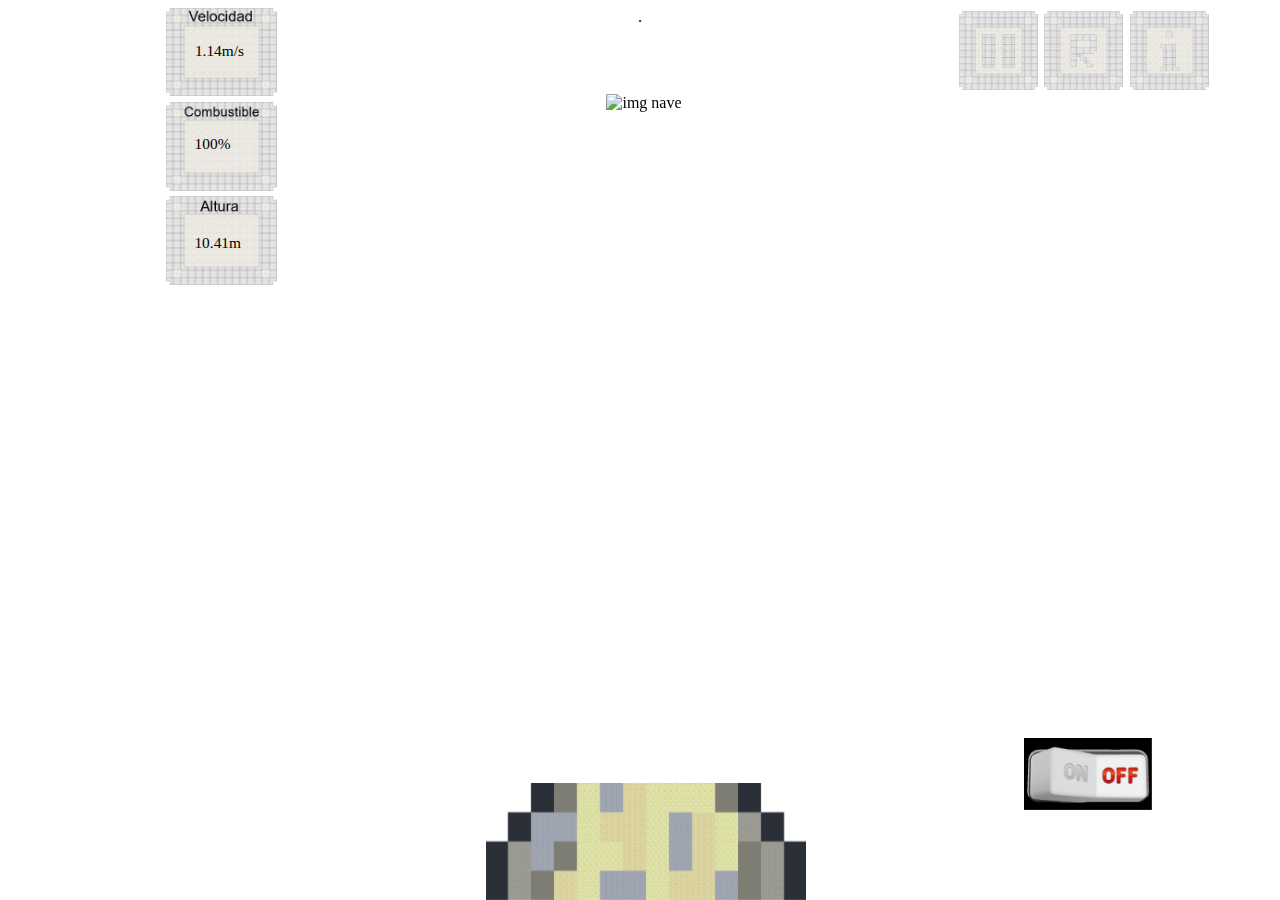
==== index.html @ ed593619 "Add files via upload" ====
﻿<!DOCTYPE html>
	<html>
		<head>
			 <title>Lunar Lander</title>
			 <meta name="description" content="">
			 <meta name="viewport" content="width=device-width, initial-scale=1.0">
			 <link rel='stylesheet' media='screen and (min-width: 961px)' href='css/d.css'>
			 <link rel='stylesheet' media='screen and (max-width: 960px)' href='css/m.css'>
			 <script src="js/js.js"></script>
		</head>
		<body>
			 
			 <div class="a">
				<div id="showm">show menu</div>
				 <div id="cpanel">
					
					<img class="Paneles" src="img/Velocidad.png" alt="Velocidad">
					<span id="velocidad">0m/s</span>
					<img class="Paneles" src="img/Combustible.png" alt="Combustible">	
					<span id="fuel">100%</span>				
					<img class="Paneles" src="img/Altura.png" alt="Altura">
					<span id="altura">0m/s</span>
			</div>
			 </div>
			 <div class="b">  .
				<div id="nave">
					<img id="nave1" src="img/nave.png" alt="img nave">
				</div>
				<button id="facil">
					Modo Fácil
				</button>
				<button id="normal">
					Modo Normal
				</button>
				<button id="dificil">
					Modo Difícil
				</button>
				<button id="about">
					About
				</button>
				<button id="instrucciones">
					Instrucciones
				</button>
				<button id="volver">
					Volver
				</button>
					<img id="contenedor" src="img/contenedor3.png" alt="about">
			 </div>	
			<div class="c">
				<div id="hidem">hide menu</div>
				 <div id="Menu">
							<img id ="Menu1" src="img/Opciones.png" alt="Menu">
							<img id ="Menu2" src="img/Opciones.png" alt="Menu">
				</div>
				<div id="Botones1">
							<img id="play" src="img/Play.png" alt="Play">
							<img id="pausa" src="img/Pausa.png" alt="Pause">
							<img id="reiniciar" src="img/Reiniciar.png" alt="reiniciar">
							<img id="reiniciar2" src="img/Reiniciar.png" alt="Play">		
					<div id="Informacion">
							<img id="info" src="img/Informacion.png" alt="Informacion">
					</div>
				</div>	
			</div>
			
			<img id="Luna" src="img/moon.png" alt="Luna">
			<img id="Fin" src="img/contenedor.png" alt="has perdido">
			<img id="Fin2" src="img/contenedor2.png" alt="has ganado">
		
			<img id="Power" src="img/off.png" alt="Power">
		
		</body>
	</html>
---- css/d.css ----
﻿body,html{
	background-image:url("../img/fondo.jpg");background-position:center;background-size:cover;
	
}
.a{
	width:25%;
	height:100%;
	float:left;

}
#cpanel{
	position:relative;
	margin-bottom:10%;
	margin-left:50%;
}
.Paneles{
	width:70%;
	height:100%;
	margin-bottom:1%;
}
#velocidad{
	font-size:1.2vw;
	position:absolute;
	top:12%;
	left:18.3%;
	z-index:5;
}
#altura{
	font-size:1.2vw;
	position:absolute;
	top:80%;
	left:18%;
	z-index:5;
}
#fuel{
	font-size:1.2vw;
	position:absolute;
	top:45%;
	left:18.1%;
	z-index:5;
}

.b{
	height:100%;
	width:50%;
	text-align:center;
	float:left;
}
#nave{
	text-align:center;
	position:fixed;
	top:10%;
	width:50%;
	height:20%
}
#nave img{
	height:100%;
}
.c{
	width:25%;
	height:100%;
	display:inline-block;

}
#Botones1{
	height:10%;
	width:100%;	
	float:left;
	
}
#pausa{
	float:left;
	height:25%;
	width:25%;
	margin:1%;
}
#pausa:hover{transform:scale(1.3);}
#Fin{
	width:30%;
	position:fixed;
	left:35%;
	display:none;
	
}
#Fin2{
	top:16%;
	width:30%;
	position:fixed;
	left:35%;
	display:none;
}

#facil{
	position:fixed;
	left:40%;
	top:37%;
	display:none;
	z-index:5;
	height:5%;
}
#facil:hover{transform:scale(1.3);}
#normal{
	position:fixed;
	left:47%;
	top:37%;
	display:none;
	z-index:5;
	height:5%;
	
}
#normal:hover{transform:scale(1.3);}
#dificil{
	position:fixed;
	left:55%;
	top:37%;
	display:none;
	z-index:5;
	height:5%;
	
}
#dificil:hover{transform:scale(1.3);}
#play2{
	display:none;
}
#play{
	display:none;
	float:left;
	height:25%;
	width:25%;
	margin:1%;
}
#play:hover{transform:scale(1.3);}
#reiniciar{
	float:left;
	height:25%;
	width:25%;
	margin:1%;
}
#reiniciar:hover{transform:scale(1.3);}
#reiniciar2{
	display:none;
}
#info{
	float:left;
	height:25%;
	width:25%;
	margin:1%;
}
#info:hover{transform:scale(1.3);}
#Power{
	position:fixed;
	bottom:10%;
	left:80%;
	right:40%;
	max-width:10%;
}
#Menu1{
	display:none;
	
}
#Menu2{
	display:none;
}

#Luna{
	height:13%;
	width:25%;
	position:fixed;
	bottom:0;
	left:38%;
	max-width:100%;
}
#contenedor{
	position:fixed;
	width:30%;
	z-index:5;
	left:36%;
	margin-top:10%;
	display:none;
	
}
#volver{
	position:fixed;
	left:47%;
	top:40%;
	z-index:6;
	display:none;
	height:5%;
	width:5%;
}
#volver:hover{transform:scale(1.3);}
#about{
	position:fixed;
	left:40%;
	top:26%;
	z-index:6;
	display:none;
	height:5%;
	width:5%;
}
#about:hover{transform:scale(1.3);}
#instrucciones{
	position:fixed;
	left:55%;
	top:26%;
	z-index:6;
	display:none;
	height:5%;
	width:5%;
}
#instrucciones:hover{transform:scale(1.3);}
#instrucciones2{
	position:relative;
	width:35%;
	height:20%;
	left:9%;
}
#about2{
	position:relative;
	width:35%;
	height:20%;
	left:9%
}
#volver2:hover{transform:scale(1.3);}
#volver2{
	position: absolute;
	width:6%;
	height:6%;
	background-color: lightgrey;
	cursor:pointer;
	border-style:solid;
	border-color:black;

	text-align: center;
	color:black;
	font-size:2vw;
	left:48%;
	top:60%;
}
#hidem,#showm{display:none}
---- css/m.css ----
body{
	background-image:url("../img/fondo.jpg");background-position:center;background-size:cover;
}
.a{
	width:25%;
	height:100%;
	float:left;

}
#cpanel{
	margin-bottom:10%;
	position:relative;
	
}
.Paneles{
	width:110%;
	height:100%;
	margin-bottom:1%;
}
#velocidad{
	font-size:4.5vw;
	position:absolute;
	top:10%;
	left:22%;
	z-index:5;
}
#altura{
	font-size:4.5vw;
	position:absolute;
	top:77.3%;
	left:22%;
	z-index:5;
}
#fuel{
	font-size:4.5vw;
	position:absolute;
	top:45%;
	left:22%;
	z-index:5;
}

.b{
	height:100%;
	width:50%;
	text-align:center;
	float:left;
}
#nave{
	text-align:center;
	position:fixed;
	top:10%;
	width:50%;
	height:20%
}
#nave img{
	height:100%;
}
.c{
	width:25%;
	height:100%;
	display:inline-block;

}
#Botones1{
	height:10%;
	width:100%;		
}
#Fin{
	width:95%;
	position:fixed;
	left:2.5%;
	top:20%;
	display:none;
	z-index:5

}
#Fin2{
	width:95%;
	position:fixed;
	top:20%;
	left:2.5%;
	display:none;
	z-index:5;
}
	
#facil{
	position:fixed;
	left:8%;
	top:43%;
	display:none;
	z-index:7;
	width:27%;
	height:5%;
}
#facil:hover{transform:scale(1.3);}
#normal{
	position:fixed;
	left:37%;
	top:43%;
	display:none;
	z-index:7;
	width:27%;
	height:5%;
}
#normal:hover{transform:scale(1.3);}
#dificil{
	position:fixed;
	left:67%;
	top:43%;
	display:none;
	z-index:7;
	width:27%;
	height:5%;
}
#dificil:hover{transform:scale(1.3);}
#reiniciar{
	display:none;
}
#reiniciar2{
	float:left;
	height:100%;
	width:100%;
	margin:1%;
	display:none;
}
#reiniciar2:hover{transform:scale(1.3);}
#play{
	display:none;
}
#pausa{
	display:none;
}
#info{
	float:left;
	height:100%;
	width:100%;
	margin:1%;
	display:none;
}
#info:hover{transform:scale(1.3);}
#Power{
	position:fixed;
	bottom:15%;
	left:78%;
	right:40%;
	max-width:20%;
}
#Menu1{
	height:100%;
	width:100%;
	margin:1%;
	
}
#Menu1:hover{transform:scale(1.3);}
#Menu2{
	display:none;
	height:100%;
	width:100%;
	margin:1%;
}
#Menu2:hover{transform:scale(1.3);}
	
#Luna{
	height:10%;
	width:60%;
	position:fixed;
	bottom:0;
	right:18%;
}
#contenedor{
	position:fixed;
	width:99%;
	z-index:5;
	right:0.5%;
	display:none;
	top:20%;
}
#volver{
	position:fixed;
	left:40%;
	top:37%;
	z-index:6;
	display:none;
	width:30%;
	height:7%;

}
#volver:hover{transform:scale(1.3);}
#about{
	position:fixed;
	left:14%;
	top:25%;
	z-index:6;
	width:20%;	
	display:none;
	width:30%;
	height:7%;
}
#about:hover{transform:scale(1.3);}
#instrucciones{
	position:fixed;
	left:53%;
	top:25%;
	z-index:6;
	display:none;
	width:30%;
	height:7%;
}
#instrucciones:hover{transform:scale(1.3);}
#instrucciones2{
	position:relative;
	width:90%;
	height:20%;
	left:9%;
	margin-top:-50%;
	z-index:6
}
#about2{
	position:relative;
	width:90%;
	height:20%;
	left:5%;
	margin-top:-50%;
	z-index:6
}
#volver2{
	position: absolute;
	display: inline-block;
	width:25%;
	height:7%;
	background-color: lightgrey;
	cursor:pointer;
	border-style:solid;
	border-color:black;

	text-align: center;
	color:black;
	font-size:8vw;
	position:fixed;
	bottom:40%;
	left:35%;
	z-index:6;
}
#volver2:hover{transform:scale(1.2);}
#hidem,#showm{display:none}
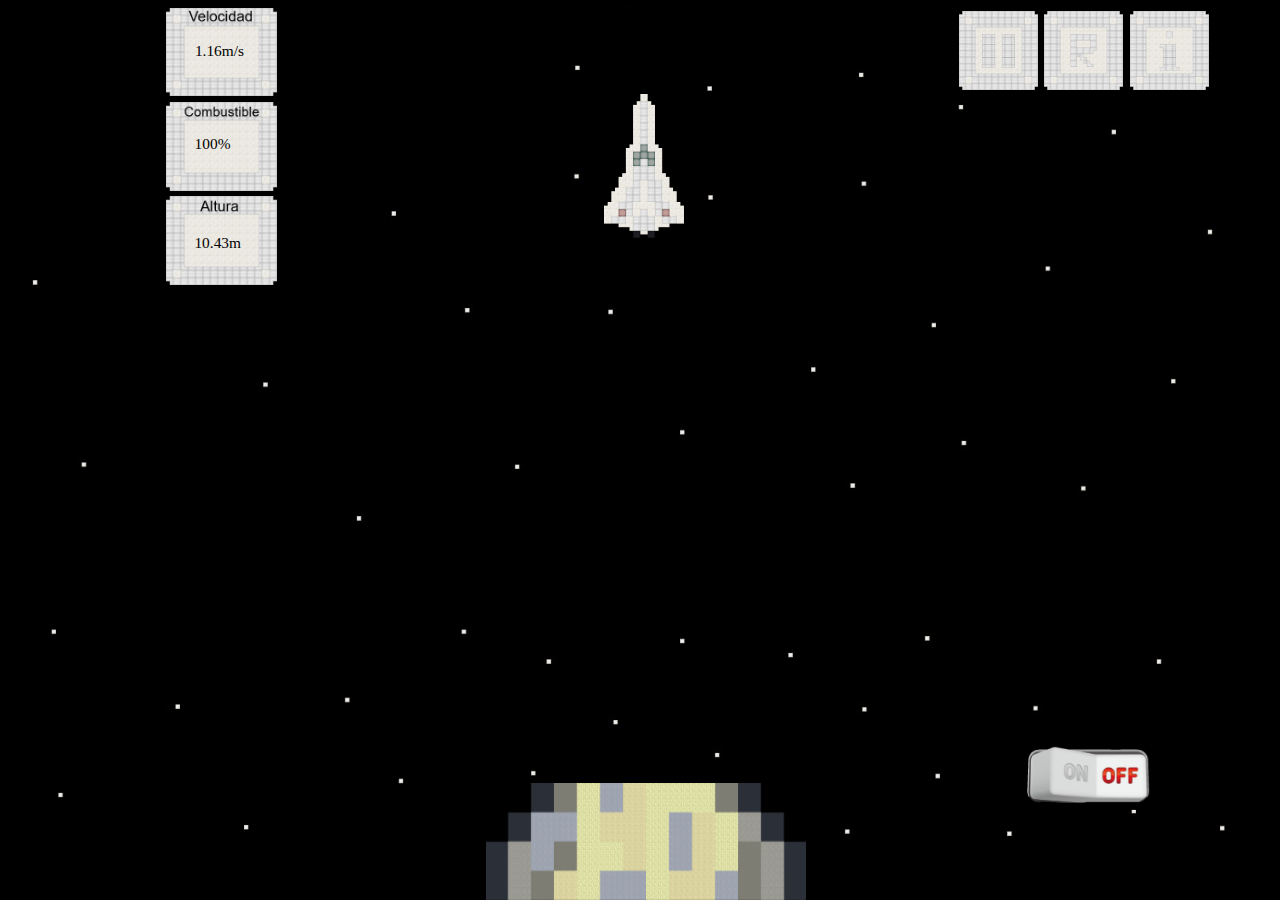
==== commit 4c012f8e: "Update index.html" ====
--- a/index.html
+++ b/index.html
@@ -21,10 +21,10 @@
 					<img class="Paneles" src="img/Altura.png" alt="Altura">
 					<span id="altura">0m/s</span>
 			</div>
-			 </div>
+			 	</div>
 			 <div class="b">  .
 				<div id="nave">
-					<img id="nave1" src="img/nave.png" alt="img nave">
+					<img id="nave1" src="img/Nave.png" alt="img nave">
 				</div>
 				<button id="facil">
 					Modo Fácil
--- a/css/d.css
+++ b/css/d.css
@@ -1,5 +1,5 @@
 ﻿body,html{
-	background-image:url("../img/fondo.jpg");background-position:center;background-size:cover;
+	background-image:url("../img/Fondo.jpg");background-position:center;background-size:cover;
 	
 }
 .a{
@@ -93,7 +93,7 @@
 #facil{
 	position:fixed;
 	left:40%;
-	top:37%;
+	top:40%;
 	display:none;
 	z-index:5;
 	height:5%;
@@ -102,7 +102,7 @@
 #normal{
 	position:fixed;
 	left:47%;
-	top:37%;
+	top:40%;
 	display:none;
 	z-index:5;
 	height:5%;
@@ -112,7 +112,7 @@
 #dificil{
 	position:fixed;
 	left:55%;
-	top:37%;
+	top:40%;
 	display:none;
 	z-index:5;
 	height:5%;
--- a/css/m.css
+++ b/css/m.css
@@ -1,5 +1,5 @@
 body{
-	background-image:url("../img/fondo.jpg");background-position:center;background-size:cover;
+	background-image:url("../img/Fondo.jpg");background-position:center;background-size:cover;
 }
 .a{
 	width:25%;
@@ -242,4 +242,4 @@
 	z-index:6;
 }
 #volver2:hover{transform:scale(1.2);}
-#hidem,#showm{display:none}+#hidem,#showm{display:none}
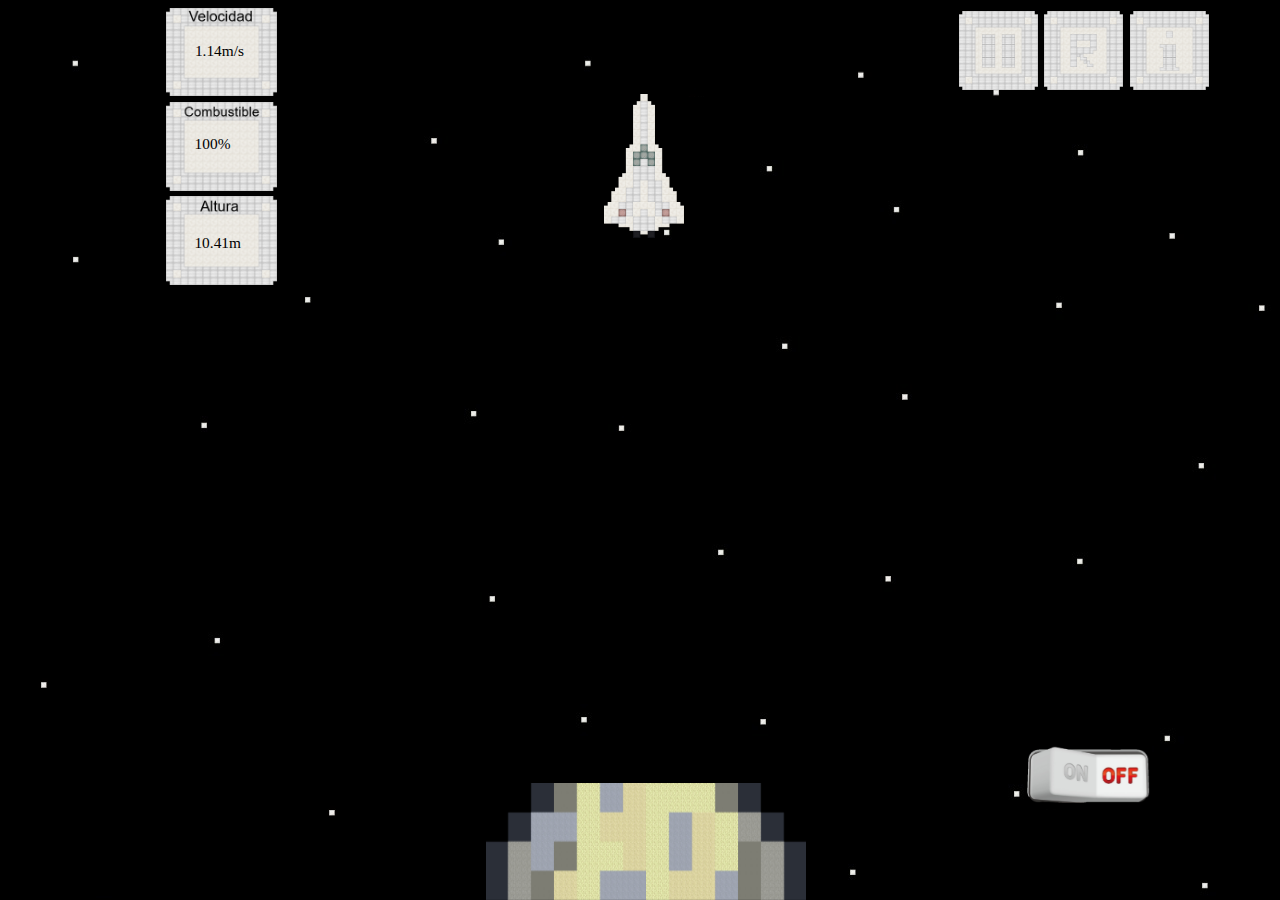
==== commit 2d5a5d57: "Update index.html" ====
--- a/index.html
+++ b/index.html
@@ -1,73 +1 @@
-﻿<!DOCTYPE html>
-	<html>
-		<head>
-			 <title>Lunar Lander</title>
-			 <meta name="description" content="">
-			 <meta name="viewport" content="width=device-width, initial-scale=1.0">
-			 <link rel='stylesheet' media='screen and (min-width: 961px)' href='css/d.css'>
-			 <link rel='stylesheet' media='screen and (max-width: 960px)' href='css/m.css'>
-			 <script src="js/js.js"></script>
-		</head>
-		<body>
-			 
-			 <div class="a">
-				<div id="showm">show menu</div>
-				 <div id="cpanel">
-					
-					<img class="Paneles" src="img/Velocidad.png" alt="Velocidad">
-					<span id="velocidad">0m/s</span>
-					<img class="Paneles" src="img/Combustible.png" alt="Combustible">	
-					<span id="fuel">100%</span>				
-					<img class="Paneles" src="img/Altura.png" alt="Altura">
-					<span id="altura">0m/s</span>
-			</div>
-			 	</div>
-			 <div class="b">  .
-				<div id="nave">
-					<img id="nave1" src="img/Nave.png" alt="img nave">
-				</div>
-				<button id="facil">
-					Modo Fácil
-				</button>
-				<button id="normal">
-					Modo Normal
-				</button>
-				<button id="dificil">
-					Modo Difícil
-				</button>
-				<button id="about">
-					About
-				</button>
-				<button id="instrucciones">
-					Instrucciones
-				</button>
-				<button id="volver">
-					Volver
-				</button>
-					<img id="contenedor" src="img/contenedor3.png" alt="about">
-			 </div>	
-			<div class="c">
-				<div id="hidem">hide menu</div>
-				 <div id="Menu">
-							<img id ="Menu1" src="img/Opciones.png" alt="Menu">
-							<img id ="Menu2" src="img/Opciones.png" alt="Menu">
-				</div>
-				<div id="Botones1">
-							<img id="play" src="img/Play.png" alt="Play">
-							<img id="pausa" src="img/Pausa.png" alt="Pause">
-							<img id="reiniciar" src="img/Reiniciar.png" alt="reiniciar">
-							<img id="reiniciar2" src="img/Reiniciar.png" alt="Play">		
-					<div id="Informacion">
-							<img id="info" src="img/Informacion.png" alt="Informacion">
-					</div>
-				</div>	
-			</div>
-			
-			<img id="Luna" src="img/moon.png" alt="Luna">
-			<img id="Fin" src="img/contenedor.png" alt="has perdido">
-			<img id="Fin2" src="img/contenedor2.png" alt="has ganado">
-		
-			<img id="Power" src="img/off.png" alt="Power">
-		
-		</body>
-	</html>
+<!DOCTYPE html><html><head> <title>Lunar Lander</title> <meta name="description" content=""> <meta name="viewport" content="width=device-width, initial-scale=1.0"> <link rel='stylesheet' media='screen and (min-width: 961px)' href='css/d.css'> <link rel='stylesheet' media='screen and (max-width: 960px)' href='css/m.css'> <script src="js/js.js"></script></head><body> <div class="a"><div id="showm">show menu</div><div id="cpanel"><img class="Paneles" src="img/Velocidad.png" alt="Velocidad"><span id="velocidad">0m/s</span><img class="Paneles" src="img/Combustible.png" alt="Combustible"><span id="fuel">100%</span><img class="Paneles" src="img/Altura.png" alt="Altura"><span id="altura">0m/s</span></div></div><div class="b"> .<div id="nave"><img id="nave1" src="img/Nave.png" alt="img nave"></div><button id="facil">Modo Fácil</button><button id="normal">Modo Normal</button><button id="dificil">Modo Difícil</button><button id="about">About</button><button id="instrucciones">Instrucciones</button><button id="volver">Volver</button><img id="contenedor" src="img/contenedor3.png" alt="about"> </div><div class="c"><div id="hidem">hide menu</div><div id="Menu"><img id="Menu1" src="img/Opciones.png" alt="Menu"><img id="Menu2" src="img/Opciones.png" alt="Menu"></div><div id="Botones1"><img id="play" src="img/Play.png" alt="Play"><img id="pausa" src="img/Pausa.png" alt="Pause"><img id="reiniciar" src="img/Reiniciar.png" alt="reiniciar"><img id="reiniciar2" src="img/Reiniciar.png" alt="Play"><div id="Informacion"><img id="info" src="img/Informacion.png" alt="Informacion"></div></div></div><img id="Luna" src="img/moon.png" alt="Luna"><img id="Fin" src="img/contenedor.png" alt="has perdido"><img id="Fin2" src="img/contenedor2.png" alt="has ganado"><img id="Power" src="img/off.png" alt="Power"></body></html>
--- a/css/d.css
+++ b/css/d.css
@@ -1,240 +1 @@
-﻿body,html{
-	background-image:url("../img/Fondo.jpg");background-position:center;background-size:cover;
-	
-}
-.a{
-	width:25%;
-	height:100%;
-	float:left;
-
-}
-#cpanel{
-	position:relative;
-	margin-bottom:10%;
-	margin-left:50%;
-}
-.Paneles{
-	width:70%;
-	height:100%;
-	margin-bottom:1%;
-}
-#velocidad{
-	font-size:1.2vw;
-	position:absolute;
-	top:12%;
-	left:18.3%;
-	z-index:5;
-}
-#altura{
-	font-size:1.2vw;
-	position:absolute;
-	top:80%;
-	left:18%;
-	z-index:5;
-}
-#fuel{
-	font-size:1.2vw;
-	position:absolute;
-	top:45%;
-	left:18.1%;
-	z-index:5;
-}
-
-.b{
-	height:100%;
-	width:50%;
-	text-align:center;
-	float:left;
-}
-#nave{
-	text-align:center;
-	position:fixed;
-	top:10%;
-	width:50%;
-	height:20%
-}
-#nave img{
-	height:100%;
-}
-.c{
-	width:25%;
-	height:100%;
-	display:inline-block;
-
-}
-#Botones1{
-	height:10%;
-	width:100%;	
-	float:left;
-	
-}
-#pausa{
-	float:left;
-	height:25%;
-	width:25%;
-	margin:1%;
-}
-#pausa:hover{transform:scale(1.3);}
-#Fin{
-	width:30%;
-	position:fixed;
-	left:35%;
-	display:none;
-	
-}
-#Fin2{
-	top:16%;
-	width:30%;
-	position:fixed;
-	left:35%;
-	display:none;
-}
-
-#facil{
-	position:fixed;
-	left:40%;
-	top:40%;
-	display:none;
-	z-index:5;
-	height:5%;
-}
-#facil:hover{transform:scale(1.3);}
-#normal{
-	position:fixed;
-	left:47%;
-	top:40%;
-	display:none;
-	z-index:5;
-	height:5%;
-	
-}
-#normal:hover{transform:scale(1.3);}
-#dificil{
-	position:fixed;
-	left:55%;
-	top:40%;
-	display:none;
-	z-index:5;
-	height:5%;
-	
-}
-#dificil:hover{transform:scale(1.3);}
-#play2{
-	display:none;
-}
-#play{
-	display:none;
-	float:left;
-	height:25%;
-	width:25%;
-	margin:1%;
-}
-#play:hover{transform:scale(1.3);}
-#reiniciar{
-	float:left;
-	height:25%;
-	width:25%;
-	margin:1%;
-}
-#reiniciar:hover{transform:scale(1.3);}
-#reiniciar2{
-	display:none;
-}
-#info{
-	float:left;
-	height:25%;
-	width:25%;
-	margin:1%;
-}
-#info:hover{transform:scale(1.3);}
-#Power{
-	position:fixed;
-	bottom:10%;
-	left:80%;
-	right:40%;
-	max-width:10%;
-}
-#Menu1{
-	display:none;
-	
-}
-#Menu2{
-	display:none;
-}
-
-#Luna{
-	height:13%;
-	width:25%;
-	position:fixed;
-	bottom:0;
-	left:38%;
-	max-width:100%;
-}
-#contenedor{
-	position:fixed;
-	width:30%;
-	z-index:5;
-	left:36%;
-	margin-top:10%;
-	display:none;
-	
-}
-#volver{
-	position:fixed;
-	left:47%;
-	top:40%;
-	z-index:6;
-	display:none;
-	height:5%;
-	width:5%;
-}
-#volver:hover{transform:scale(1.3);}
-#about{
-	position:fixed;
-	left:40%;
-	top:26%;
-	z-index:6;
-	display:none;
-	height:5%;
-	width:5%;
-}
-#about:hover{transform:scale(1.3);}
-#instrucciones{
-	position:fixed;
-	left:55%;
-	top:26%;
-	z-index:6;
-	display:none;
-	height:5%;
-	width:5%;
-}
-#instrucciones:hover{transform:scale(1.3);}
-#instrucciones2{
-	position:relative;
-	width:35%;
-	height:20%;
-	left:9%;
-}
-#about2{
-	position:relative;
-	width:35%;
-	height:20%;
-	left:9%
-}
-#volver2:hover{transform:scale(1.3);}
-#volver2{
-	position: absolute;
-	width:6%;
-	height:6%;
-	background-color: lightgrey;
-	cursor:pointer;
-	border-style:solid;
-	border-color:black;
-
-	text-align: center;
-	color:black;
-	font-size:2vw;
-	left:48%;
-	top:60%;
-}
-#hidem,#showm{display:none}
+.a,.c{width:25%}#altura,#fuel,#velocidad{font-size:1.2vw;z-index:5;position:absolute}#altura,#fuel,#velocidad,#volver2{position:absolute}#altura,#dificil,#facil,#fuel,#normal,#velocidad{z-index:5}.a,.b{height:100%;float:left}#Fin,#Fin2{left:35%;width:30%}#normal,#volver{left:47%;top:40%}body,html{background-image:url(../img/Fondo.jpg)}#cpanel{position:relative;margin-bottom:10%;margin-left:50%}.Paneles{width:70%;height:100%;margin-bottom:1%}#nave,.b{width:50%;text-align:center}#velocidad{top:12%;left:18.3%}#altura{top:80%;left:18%}#fuel{top:45%;left:18.1%}#nave{position:fixed;top:10%;height:20%}#nave img,.c{height:100%}.c{display:inline-block}#about,#instrucciones,#volver{z-index:6;width:5%}#info,#pausa,#play,#reiniciar{float:left;height:25%;margin:1%;width:25%}#about,#dificil,#facil,#instrucciones,#normal,#volver{position:fixed;height:5%}#Fin,#Fin2,#about,#contenedor,#dificil,#facil,#instrucciones,#normal,#play,#volver{display:none}#Botones1{height:10%;width:100%;float:left}#about:hover,#dificil:hover,#facil:hover,#info:hover,#instrucciones:hover,#normal:hover,#pausa:hover,#play:hover,#reiniciar:hover,#volver2:hover,#volver:hover{transform:scale(1.3)}#Fin{position:fixed}#Fin2{top:16%;position:fixed}#facil{left:40%;top:40%}#dificil{left:55%;top:40%}#Menu1,#Menu2,#hidem,#play2,#reiniciar2,#showm{display:none}#Power{position:fixed;bottom:10%;left:80%;right:40%;max-width:10%}#Luna{height:13%;width:25%;position:fixed;bottom:0;left:38%;max-width:100%}#contenedor{position:fixed;width:30%;z-index:5;left:36%;margin-top:10%}#about{left:40%;top:26%}#instrucciones{left:55%;top:26%}#about2,#instrucciones2{position:relative;width:35%;height:20%;left:9%}#volver2{width:6%;height:6%;background-color:#d3d3d3;cursor:pointer;border-style:solid;border-color:#000;text-align:center;color:#000;font-size:2vw;left:48%;top:60%}
--- a/css/m.css
+++ b/css/m.css
@@ -1,245 +1 @@
-body{
-	background-image:url("../img/Fondo.jpg");background-position:center;background-size:cover;
-}
-.a{
-	width:25%;
-	height:100%;
-	float:left;
-
-}
-#cpanel{
-	margin-bottom:10%;
-	position:relative;
-	
-}
-.Paneles{
-	width:110%;
-	height:100%;
-	margin-bottom:1%;
-}
-#velocidad{
-	font-size:4.5vw;
-	position:absolute;
-	top:10%;
-	left:22%;
-	z-index:5;
-}
-#altura{
-	font-size:4.5vw;
-	position:absolute;
-	top:77.3%;
-	left:22%;
-	z-index:5;
-}
-#fuel{
-	font-size:4.5vw;
-	position:absolute;
-	top:45%;
-	left:22%;
-	z-index:5;
-}
-
-.b{
-	height:100%;
-	width:50%;
-	text-align:center;
-	float:left;
-}
-#nave{
-	text-align:center;
-	position:fixed;
-	top:10%;
-	width:50%;
-	height:20%
-}
-#nave img{
-	height:100%;
-}
-.c{
-	width:25%;
-	height:100%;
-	display:inline-block;
-
-}
-#Botones1{
-	height:10%;
-	width:100%;		
-}
-#Fin{
-	width:95%;
-	position:fixed;
-	left:2.5%;
-	top:20%;
-	display:none;
-	z-index:5
-
-}
-#Fin2{
-	width:95%;
-	position:fixed;
-	top:20%;
-	left:2.5%;
-	display:none;
-	z-index:5;
-}
-	
-#facil{
-	position:fixed;
-	left:8%;
-	top:43%;
-	display:none;
-	z-index:7;
-	width:27%;
-	height:5%;
-}
-#facil:hover{transform:scale(1.3);}
-#normal{
-	position:fixed;
-	left:37%;
-	top:43%;
-	display:none;
-	z-index:7;
-	width:27%;
-	height:5%;
-}
-#normal:hover{transform:scale(1.3);}
-#dificil{
-	position:fixed;
-	left:67%;
-	top:43%;
-	display:none;
-	z-index:7;
-	width:27%;
-	height:5%;
-}
-#dificil:hover{transform:scale(1.3);}
-#reiniciar{
-	display:none;
-}
-#reiniciar2{
-	float:left;
-	height:100%;
-	width:100%;
-	margin:1%;
-	display:none;
-}
-#reiniciar2:hover{transform:scale(1.3);}
-#play{
-	display:none;
-}
-#pausa{
-	display:none;
-}
-#info{
-	float:left;
-	height:100%;
-	width:100%;
-	margin:1%;
-	display:none;
-}
-#info:hover{transform:scale(1.3);}
-#Power{
-	position:fixed;
-	bottom:15%;
-	left:78%;
-	right:40%;
-	max-width:20%;
-}
-#Menu1{
-	height:100%;
-	width:100%;
-	margin:1%;
-	
-}
-#Menu1:hover{transform:scale(1.3);}
-#Menu2{
-	display:none;
-	height:100%;
-	width:100%;
-	margin:1%;
-}
-#Menu2:hover{transform:scale(1.3);}
-	
-#Luna{
-	height:10%;
-	width:60%;
-	position:fixed;
-	bottom:0;
-	right:18%;
-}
-#contenedor{
-	position:fixed;
-	width:99%;
-	z-index:5;
-	right:0.5%;
-	display:none;
-	top:20%;
-}
-#volver{
-	position:fixed;
-	left:40%;
-	top:37%;
-	z-index:6;
-	display:none;
-	width:30%;
-	height:7%;
-
-}
-#volver:hover{transform:scale(1.3);}
-#about{
-	position:fixed;
-	left:14%;
-	top:25%;
-	z-index:6;
-	width:20%;	
-	display:none;
-	width:30%;
-	height:7%;
-}
-#about:hover{transform:scale(1.3);}
-#instrucciones{
-	position:fixed;
-	left:53%;
-	top:25%;
-	z-index:6;
-	display:none;
-	width:30%;
-	height:7%;
-}
-#instrucciones:hover{transform:scale(1.3);}
-#instrucciones2{
-	position:relative;
-	width:90%;
-	height:20%;
-	left:9%;
-	margin-top:-50%;
-	z-index:6
-}
-#about2{
-	position:relative;
-	width:90%;
-	height:20%;
-	left:5%;
-	margin-top:-50%;
-	z-index:6
-}
-#volver2{
-	position: absolute;
-	display: inline-block;
-	width:25%;
-	height:7%;
-	background-color: lightgrey;
-	cursor:pointer;
-	border-style:solid;
-	border-color:black;
-
-	text-align: center;
-	color:black;
-	font-size:8vw;
-	position:fixed;
-	bottom:40%;
-	left:35%;
-	z-index:6;
-}
-#volver2:hover{transform:scale(1.2);}
-#hidem,#showm{display:none}
+#nave,#velocidad{top:10%}.a,.b{float:left}#Menu1,#Menu2,#info,#reiniciar2{height:100%;margin:1%}#altura,#fuel,#velocidad{font-size:4.5vw;position:absolute;left:22%;z-index:5}#volver2,.c{display:inline-block;width:25%}body{background-image:url(../img/Fondo.jpg);background-position:center;background-size:cover}.a{width:25%;height:100%}#cpanel{margin-bottom:10%;position:relative}.Paneles{width:110%;height:100%;margin-bottom:1%}#nave,.b{width:50%;text-align:center}#altura{top:77.3%}#fuel{top:45%}.b{height:100%}#nave{position:fixed;height:20%}#nave img,.c{height:100%}#Fin,#Fin2{width:95%;left:2.5%;z-index:5;top:20%}#dificil,#facil,#normal{top:43%;z-index:7;width:27%;height:5%}#about2,#instrucciones2{position:relative;width:90%;height:20%;margin-top:-50%}#about,#instrucciones,#volver,#volver2{height:7%;position:fixed;z-index:6}#Fin,#Fin2,#Menu2,#about,#contenedor,#dificil,#facil,#info,#instrucciones,#normal,#reiniciar2,#volver{display:none}#Botones1{height:10%;width:100%}#Fin,#Fin2{position:fixed}#facil{position:fixed;left:8%}#Menu1:hover,#Menu2:hover,#about:hover,#dificil:hover,#facil:hover,#info:hover,#instrucciones:hover,#normal:hover,#reiniciar2:hover,#volver:hover{transform:scale(1.3)}#normal{position:fixed;left:37%}#dificil{position:fixed;left:67%}#hidem,#pausa,#play,#reiniciar,#showm{display:none}#info,#reiniciar2{float:left;width:100%}#Power{position:fixed;bottom:15%;left:78%;right:40%;max-width:20%}#Menu1{width:100%}#Menu2{width:100%}#Luna{height:10%;width:60%;position:fixed;bottom:0;right:18%}#contenedor{position:fixed;width:99%;z-index:5;right:.5%;top:20%}#volver{left:40%;top:37%;width:30%}#about{left:14%;top:25%;width:30%}#instrucciones{left:53%;top:25%;width:30%}#instrucciones2{left:9%;z-index:6}#about2{left:5%;z-index:6}#volver2{background-color:#d3d3d3;cursor:pointer;border-style:solid;border-color:#000;text-align:center;color:#000;font-size:8vw;bottom:40%;left:35%}#volver2:hover{transform:scale(1.2)}
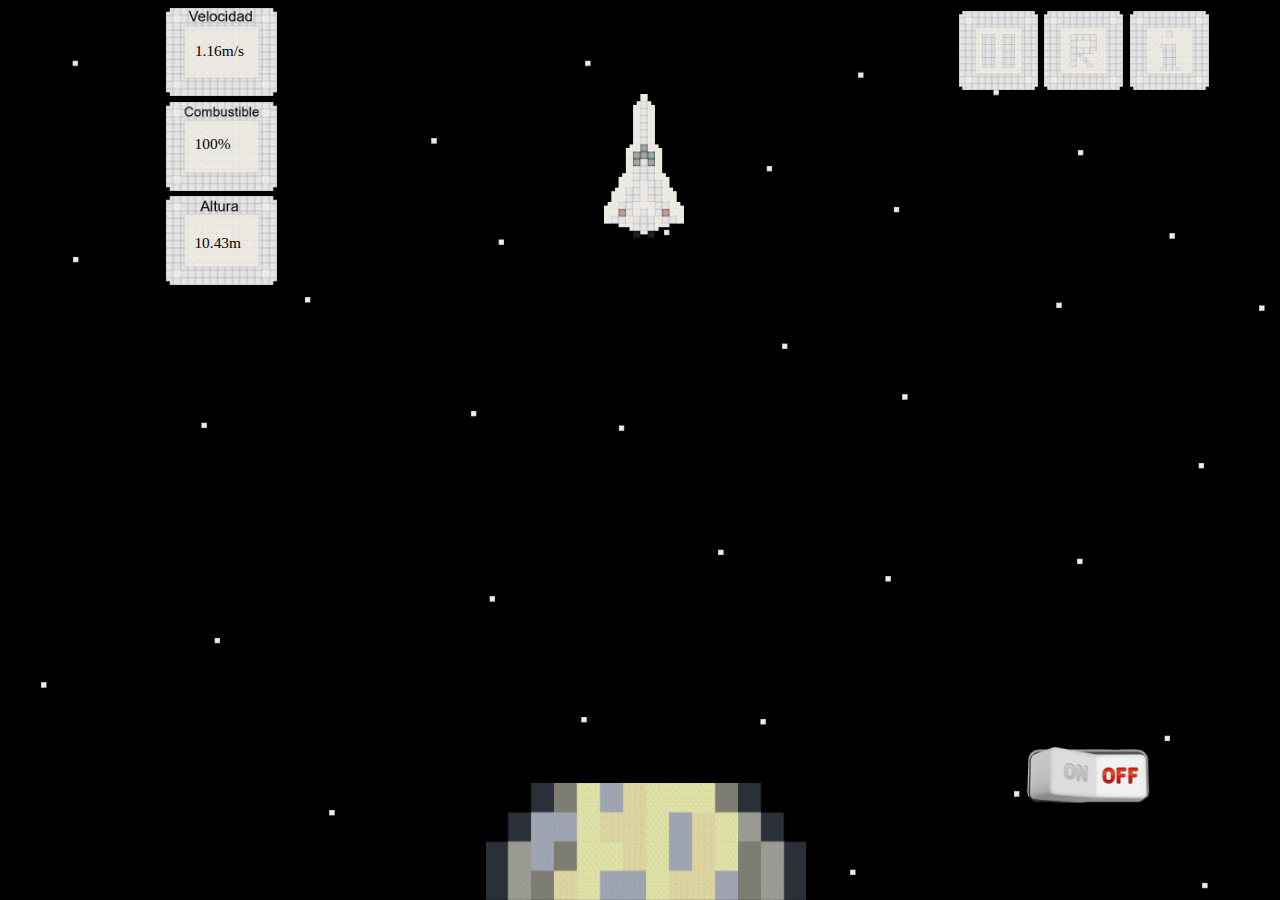
==== commit b2088bd1: "Update index.html" ====
--- a/index.html
+++ b/index.html
@@ -1 +1,73 @@
-<!DOCTYPE html><html><head> <title>Lunar Lander</title> <meta name="description" content=""> <meta name="viewport" content="width=device-width, initial-scale=1.0"> <link rel='stylesheet' media='screen and (min-width: 961px)' href='css/d.css'> <link rel='stylesheet' media='screen and (max-width: 960px)' href='css/m.css'> <script src="js/js.js"></script></head><body> <div class="a"><div id="showm">show menu</div><div id="cpanel"><img class="Paneles" src="img/Velocidad.png" alt="Velocidad"><span id="velocidad">0m/s</span><img class="Paneles" src="img/Combustible.png" alt="Combustible"><span id="fuel">100%</span><img class="Paneles" src="img/Altura.png" alt="Altura"><span id="altura">0m/s</span></div></div><div class="b"> .<div id="nave"><img id="nave1" src="img/Nave.png" alt="img nave"></div><button id="facil">Modo Fácil</button><button id="normal">Modo Normal</button><button id="dificil">Modo Difícil</button><button id="about">About</button><button id="instrucciones">Instrucciones</button><button id="volver">Volver</button><img id="contenedor" src="img/contenedor3.png" alt="about"> </div><div class="c"><div id="hidem">hide menu</div><div id="Menu"><img id="Menu1" src="img/Opciones.png" alt="Menu"><img id="Menu2" src="img/Opciones.png" alt="Menu"></div><div id="Botones1"><img id="play" src="img/Play.png" alt="Play"><img id="pausa" src="img/Pausa.png" alt="Pause"><img id="reiniciar" src="img/Reiniciar.png" alt="reiniciar"><img id="reiniciar2" src="img/Reiniciar.png" alt="Play"><div id="Informacion"><img id="info" src="img/Informacion.png" alt="Informacion"></div></div></div><img id="Luna" src="img/moon.png" alt="Luna"><img id="Fin" src="img/contenedor.png" alt="has perdido"><img id="Fin2" src="img/contenedor2.png" alt="has ganado"><img id="Power" src="img/off.png" alt="Power"></body></html>
+<!DOCTYPE html>
+	<html>
+		<head>
+			 <title>Lunar Lander</title>
+			 <meta name="description" content="">
+			 <meta name="viewport" content="width=device-width, initial-scale=1.0">
+			 <link rel='stylesheet' media='screen and (min-width: 961px)' href='css/d.css'>
+			 <link rel='stylesheet' media='screen and (max-width: 960px)' href='css/m.css'>
+			 <script src="js/js.js"></script>
+		</head>
+		<body>
+			 
+			 <div class="a">
+				<div id="showm">show menu</div>
+				 <div id="cpanel">
+					
+					<img class="Paneles" src="img/Velocidad.png" alt="Velocidad">
+					<span id="velocidad">0m/s</span>
+					<img class="Paneles" src="img/Combustible.png" alt="Combustible">	
+					<span id="fuel">100%</span>				
+					<img class="Paneles" src="img/Altura.png" alt="Altura">
+					<span id="altura">0m/s</span>
+			</div>
+			 	</div>
+			 <div class="b">  .
+				<div id="nave">
+					<img id="nave1" src="img/Nave.png" alt="img nave">
+				</div>
+				<button id="facil">
+					Modo Fácil
+				</button>
+				<button id="normal">
+					Modo Normal
+				</button>
+				<button id="dificil">
+					Modo Difícil
+				</button>
+				<button id="about">
+					About
+				</button>
+				<button id="instrucciones">
+					Instrucciones
+				</button>
+				<button id="volver">
+					Volver
+				</button>
+					<img id="contenedor" src="img/contenedor3.png" alt="about">
+			 </div>	
+			<div class="c">
+				<div id="hidem">hide menu</div>
+				 <div id="Menu">
+							<img id ="Menu1" src="img/Opciones.png" alt="Menu">
+							<img id ="Menu2" src="img/Opciones.png" alt="Menu">
+				</div>
+				<div id="Botones1">
+							<img id="play" src="img/Play.png" alt="Play">
+							<img id="pausa" src="img/Pausa.png" alt="Pause">
+							<img id="reiniciar" src="img/Reiniciar.png" alt="reiniciar">
+							<img id="reiniciar2" src="img/Reiniciar.png" alt="Play">		
+					<div id="Informacion">
+							<img id="info" src="img/Informacion.png" alt="Informacion">
+					</div>
+				</div>	
+			</div>
+			
+			<img id="Luna" src="img/moon.png" alt="Luna">
+			<img id="Fin" src="img/contenedor.png" alt="has perdido">
+			<img id="Fin2" src="img/contenedor2.png" alt="has ganado">
+		
+			<img id="Power" src="img/off.png" alt="Power">
+		
+		</body>
+	</html>
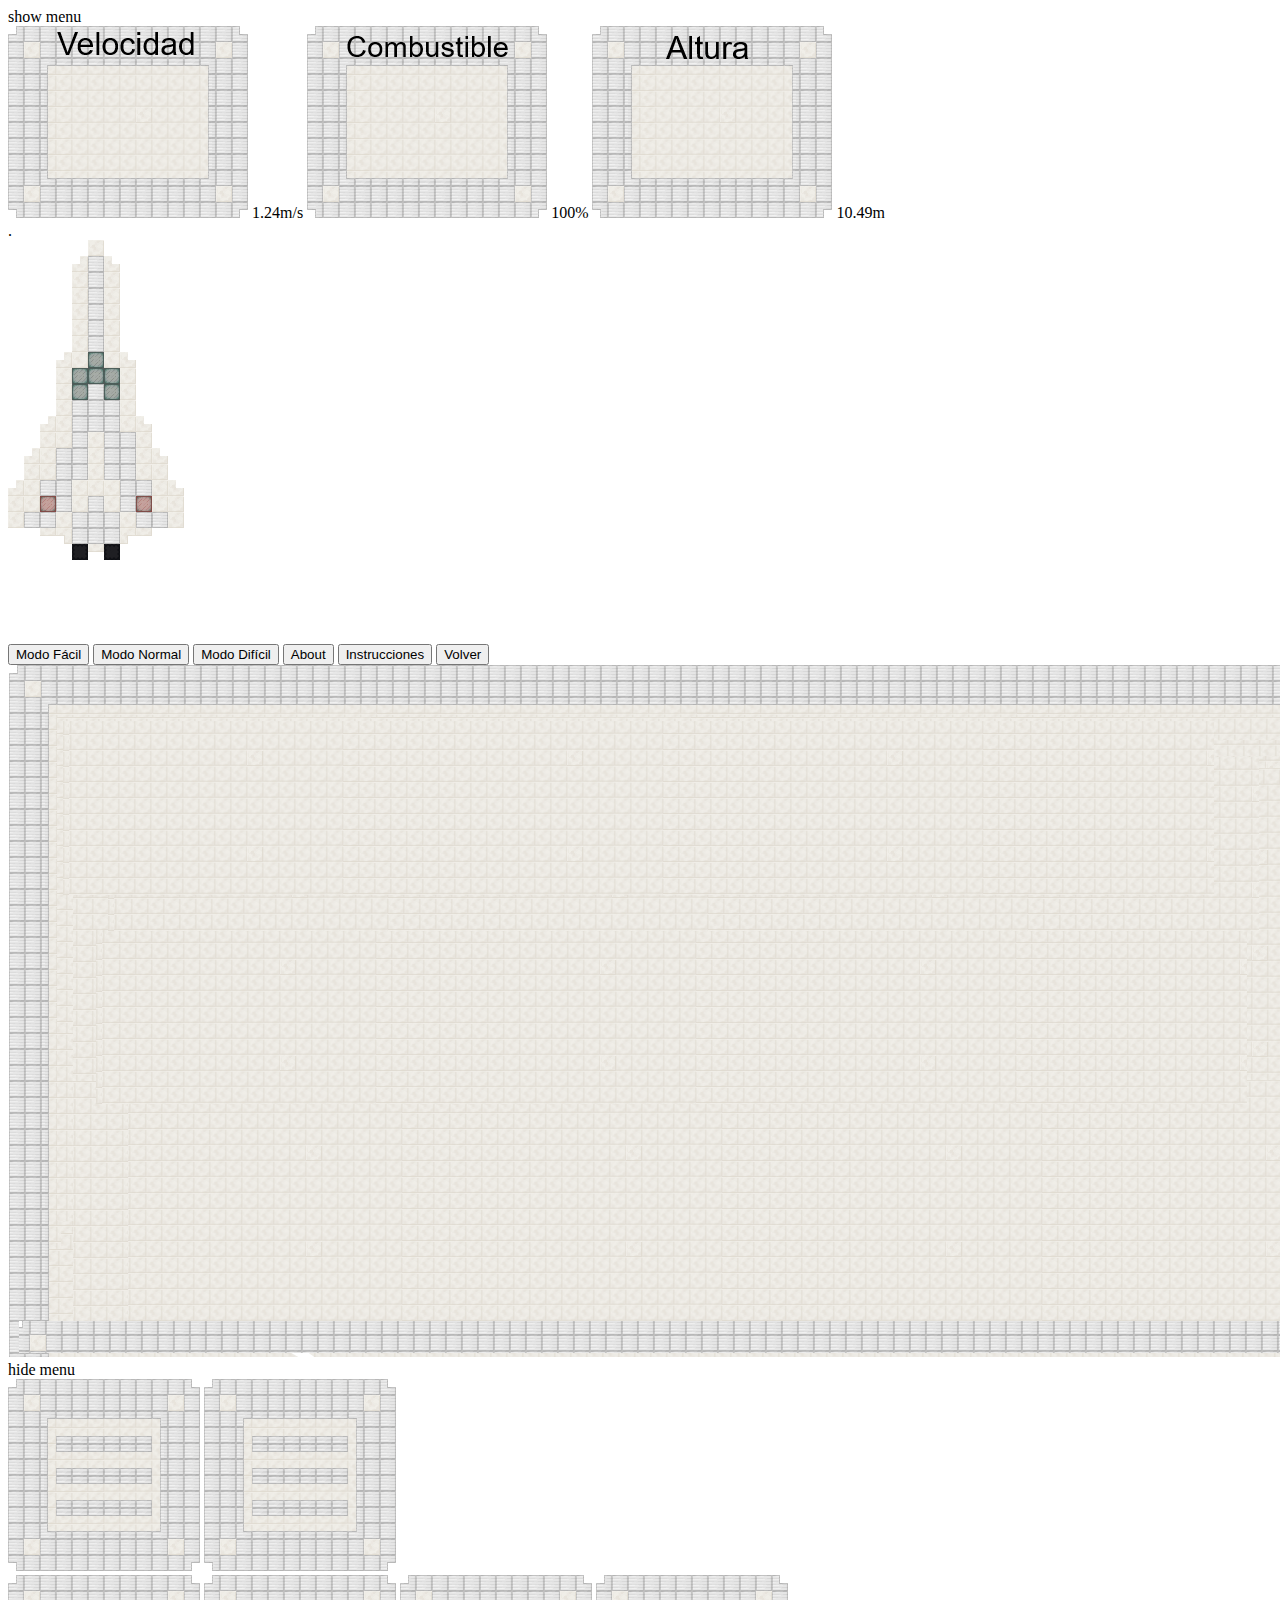
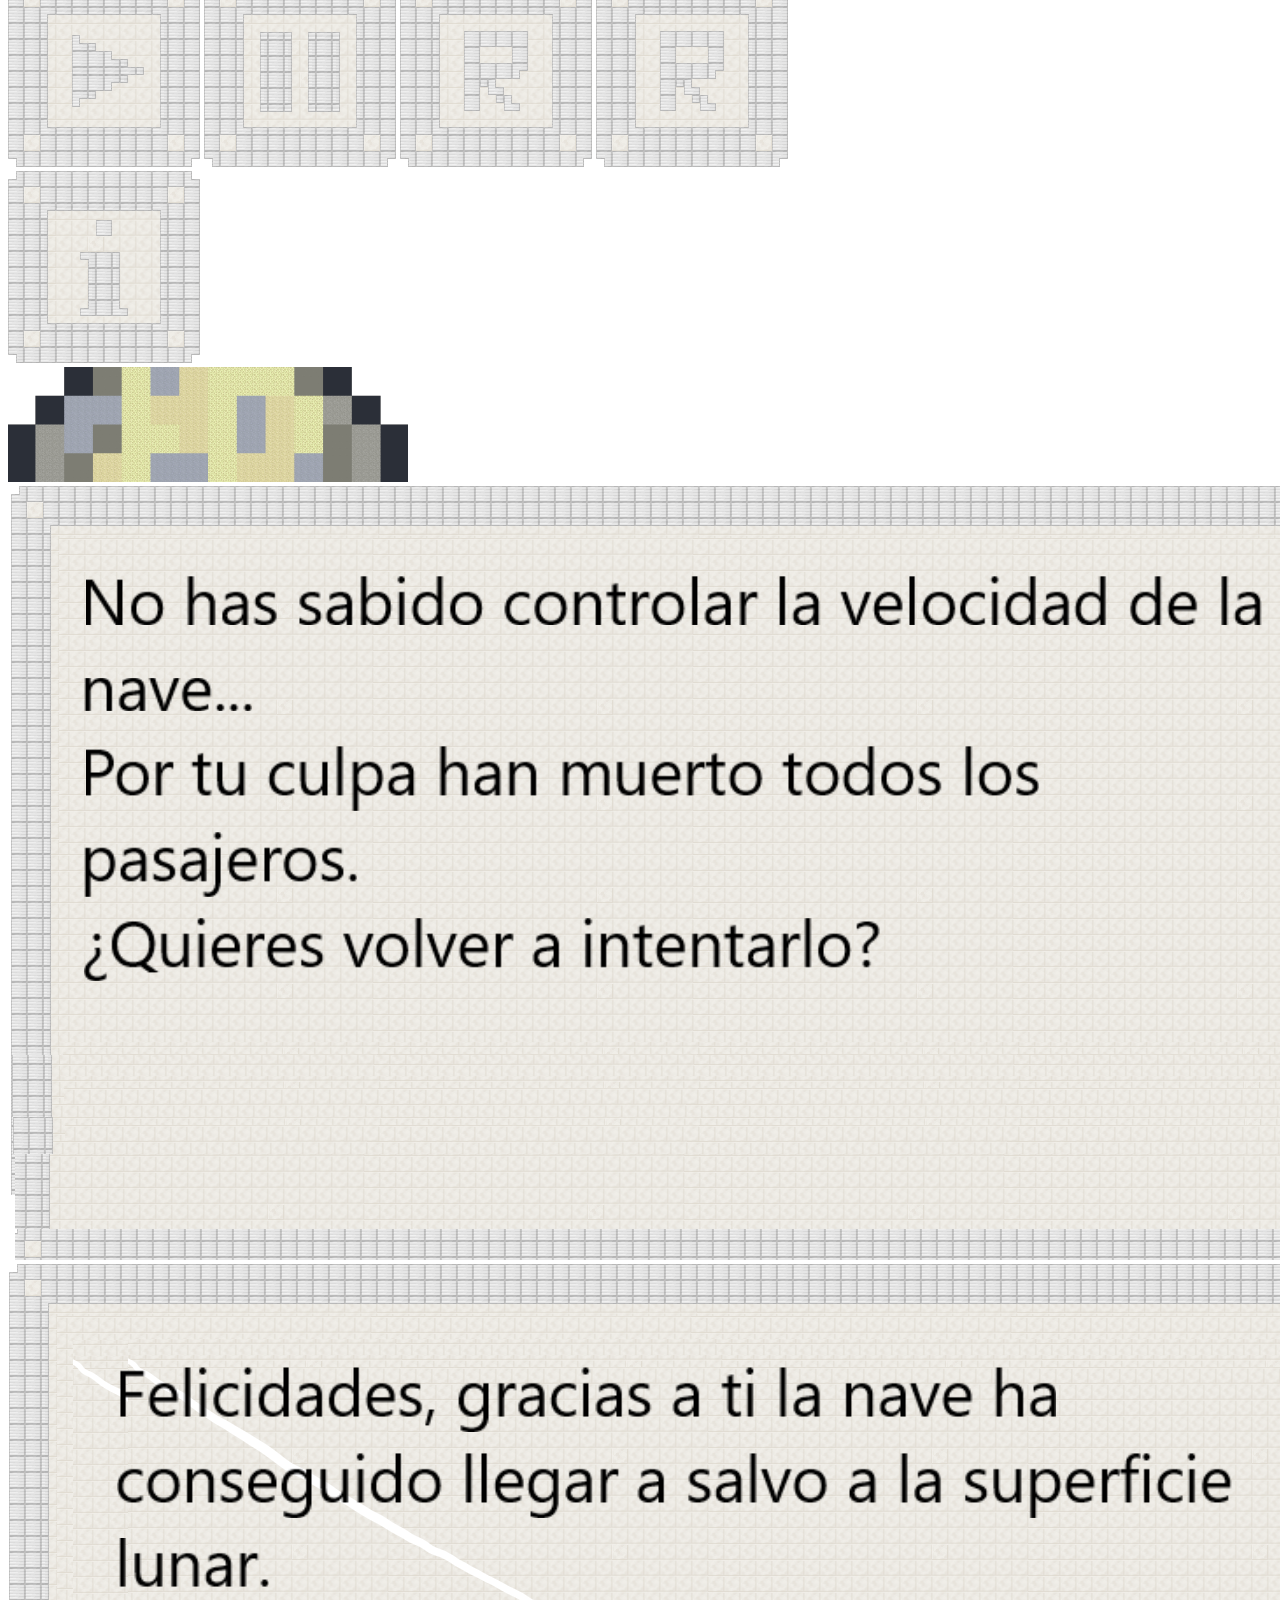
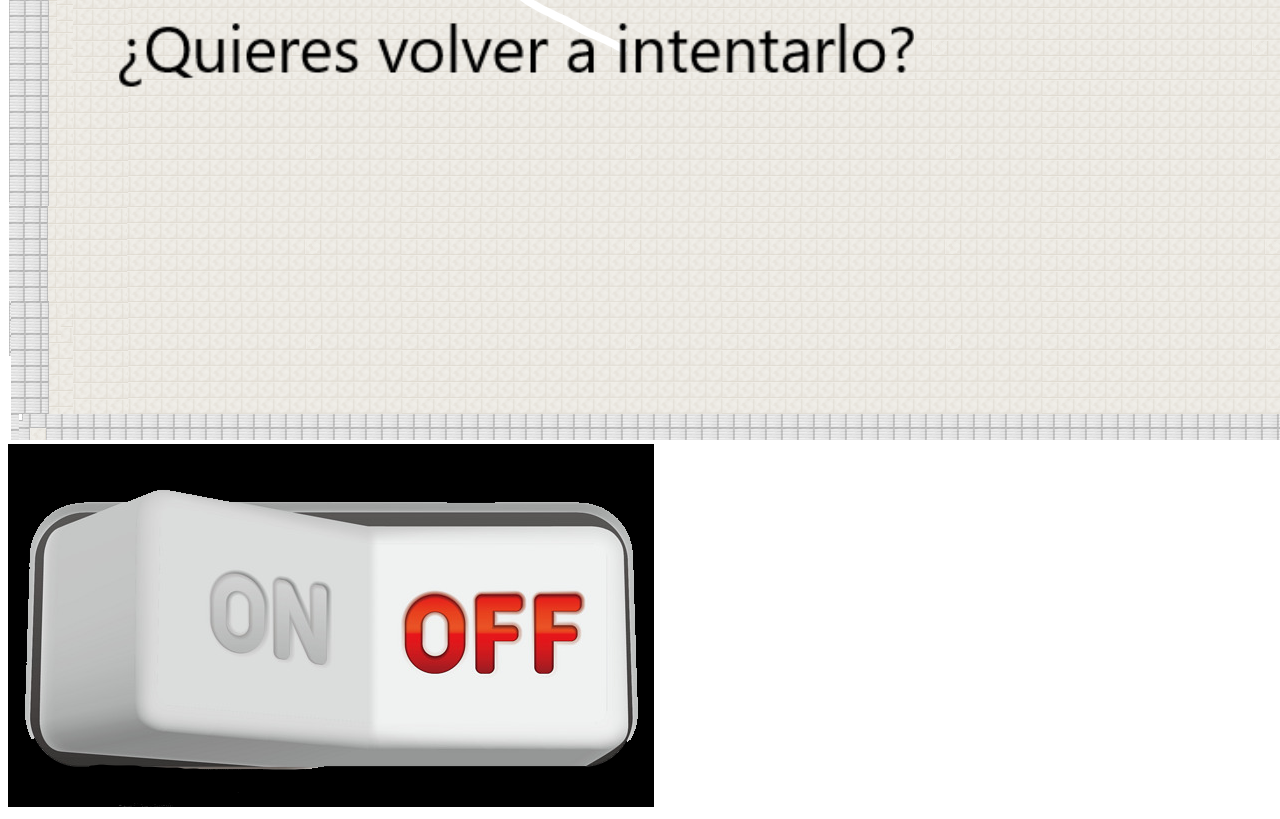
==== commit adc113b1: "Update index.html" ====
--- a/index.html
+++ b/index.html
@@ -4,8 +4,8 @@
 			 <title>Lunar Lander</title>
 			 <meta name="description" content="">
 			 <meta name="viewport" content="width=device-width, initial-scale=1.0">
-			 <link rel='stylesheet' media='screen and (min-width: 961px)' href='css/d.css'>
-			 <link rel='stylesheet' media='screen and (max-width: 960px)' href='css/m.css'>
+			<link rel='stylesheet' media='screen and (min-width: 720px)' href='css/Lander.css'>
+			<link rel='stylesheet' media='screen and (max-width: 720px)' href='css/Lander2.css'>
 			 <script src="js/js.js"></script>
 		</head>
 		<body>
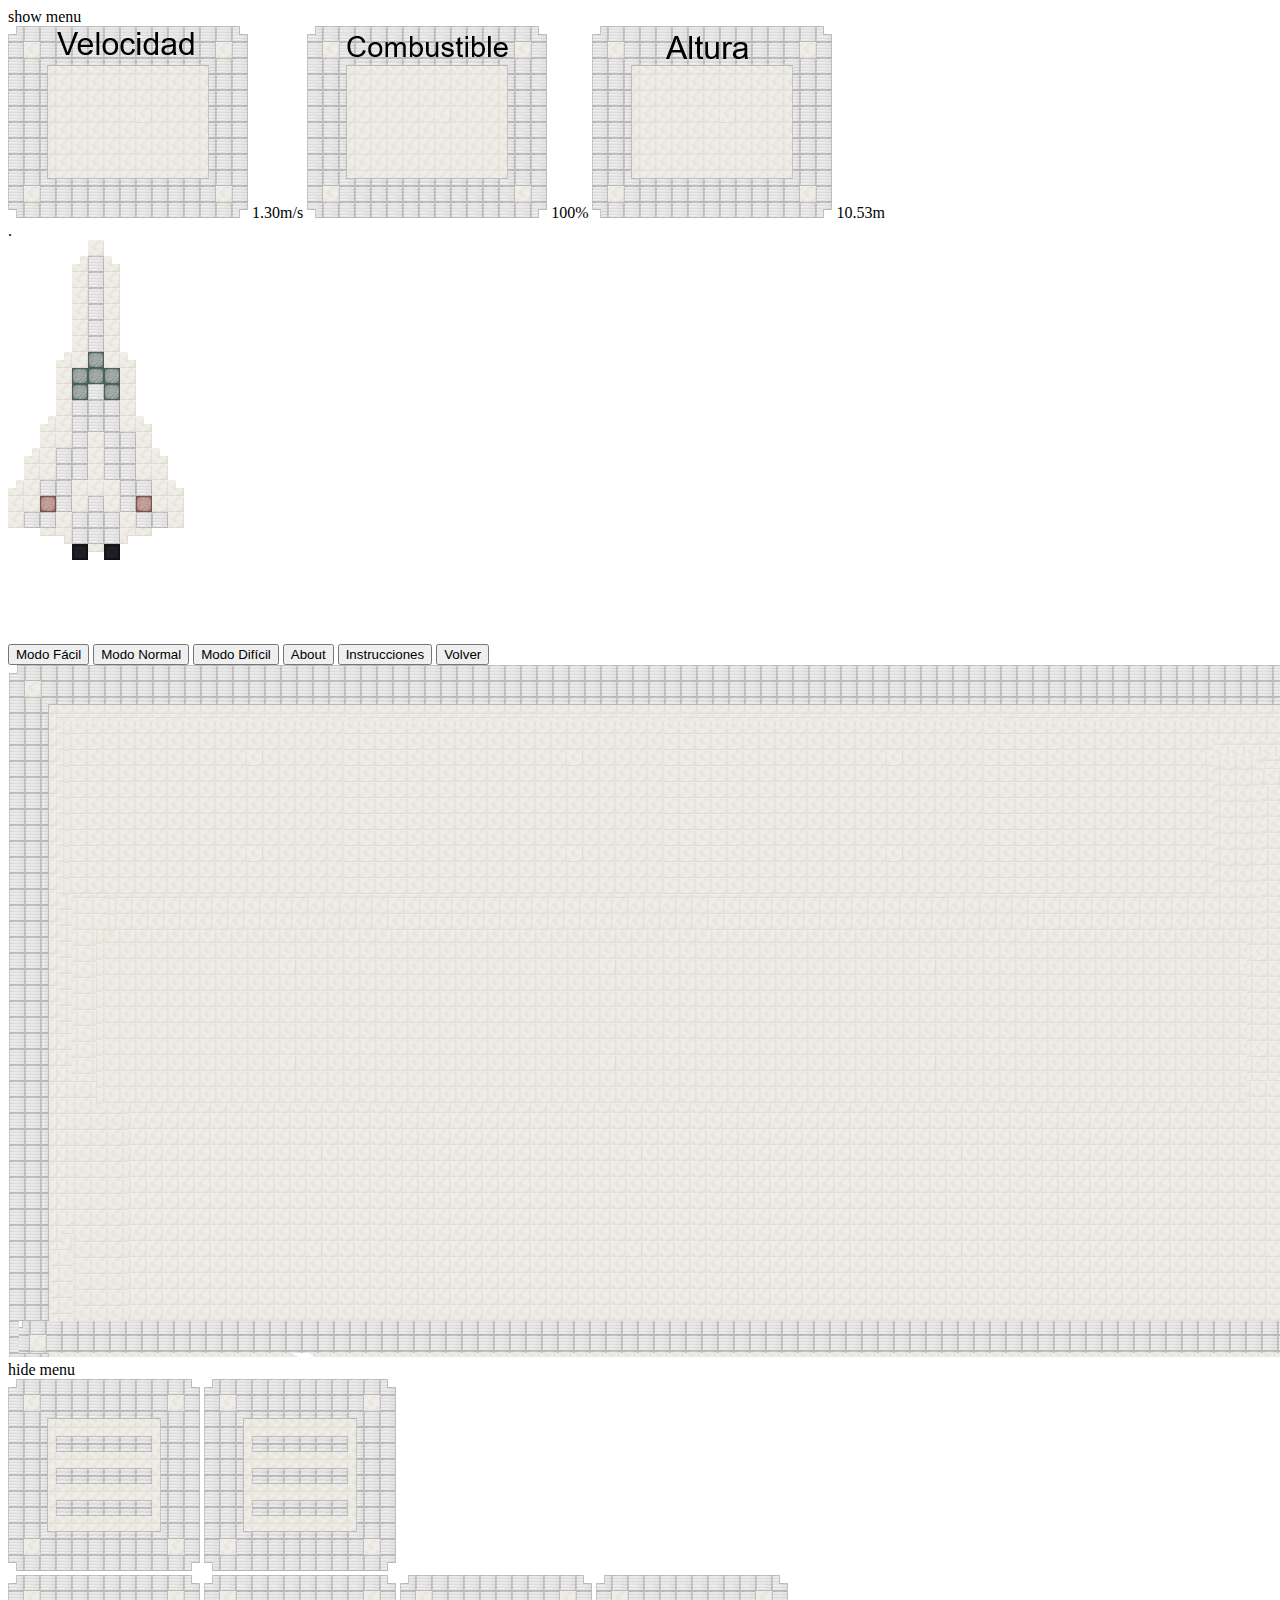
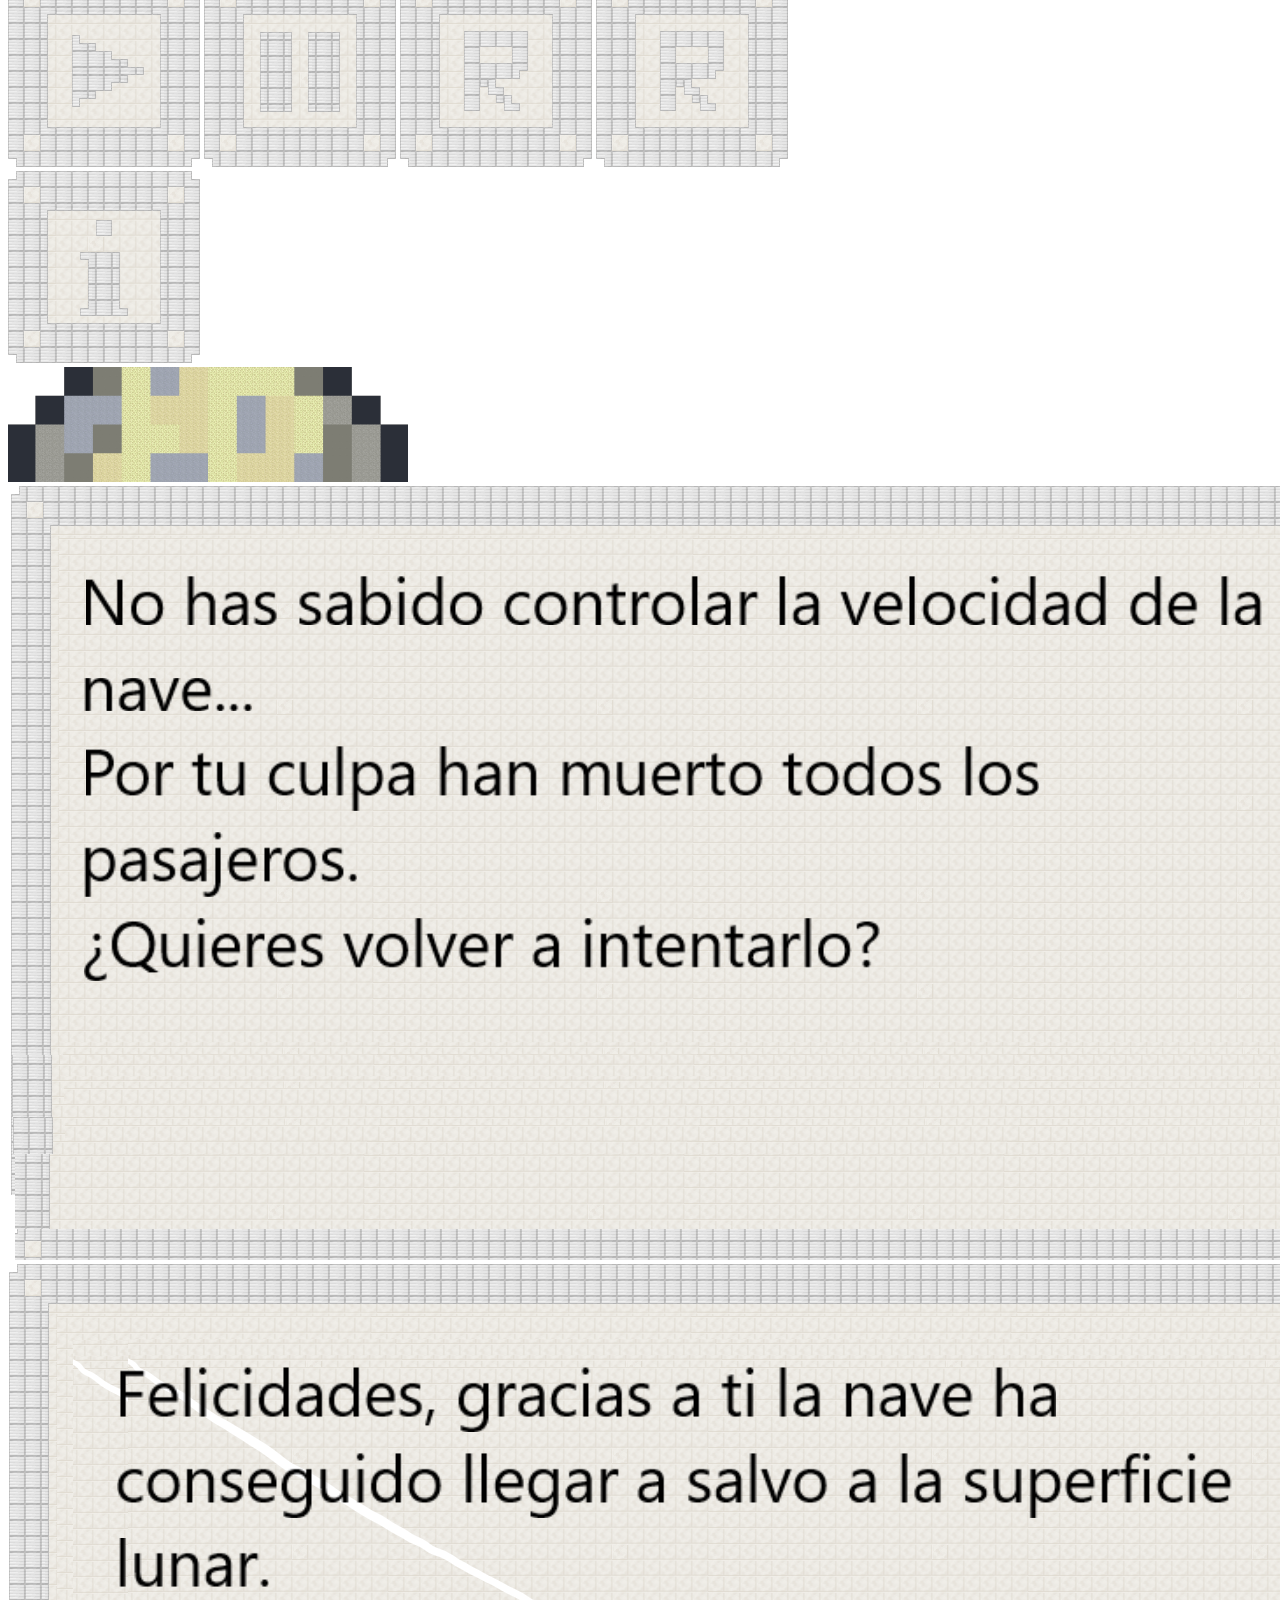
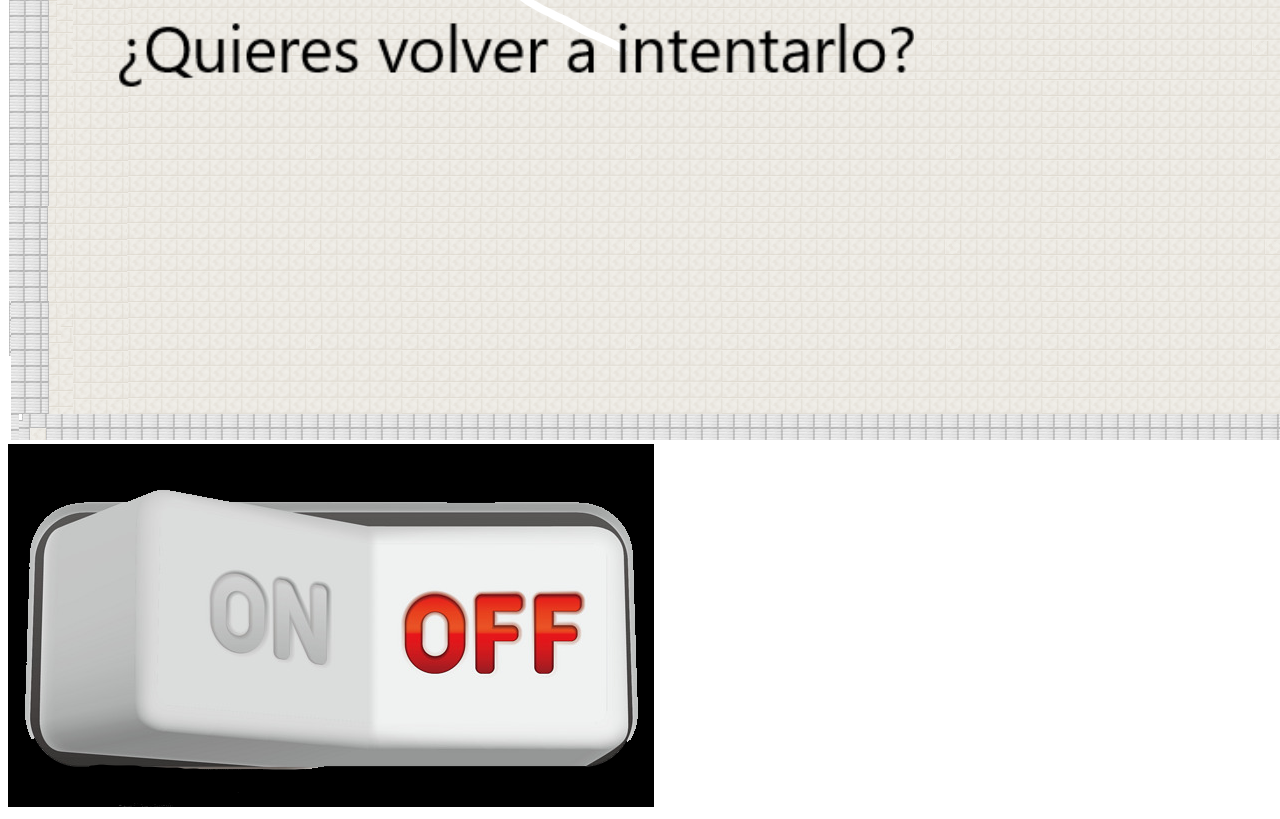
==== commit 55e6bebb: "Update index.html" ====
--- a/index.html
+++ b/index.html
@@ -4,8 +4,8 @@
 			 <title>Lunar Lander</title>
 			 <meta name="description" content="">
 			 <meta name="viewport" content="width=device-width, initial-scale=1.0">
-			<link rel='stylesheet' media='screen and (min-width: 720px)' href='css/Lander.css'>
-			<link rel='stylesheet' media='screen and (max-width: 720px)' href='css/Lander2.css'>
+			<link rel='stylesheet' media='screen and (min-width: 960px)' href='css/Lander.css'>
+			<link rel='stylesheet' media='screen and (max-width: 961px)' href='css/Lander2.css'>
 			 <script src="js/js.js"></script>
 		</head>
 		<body>
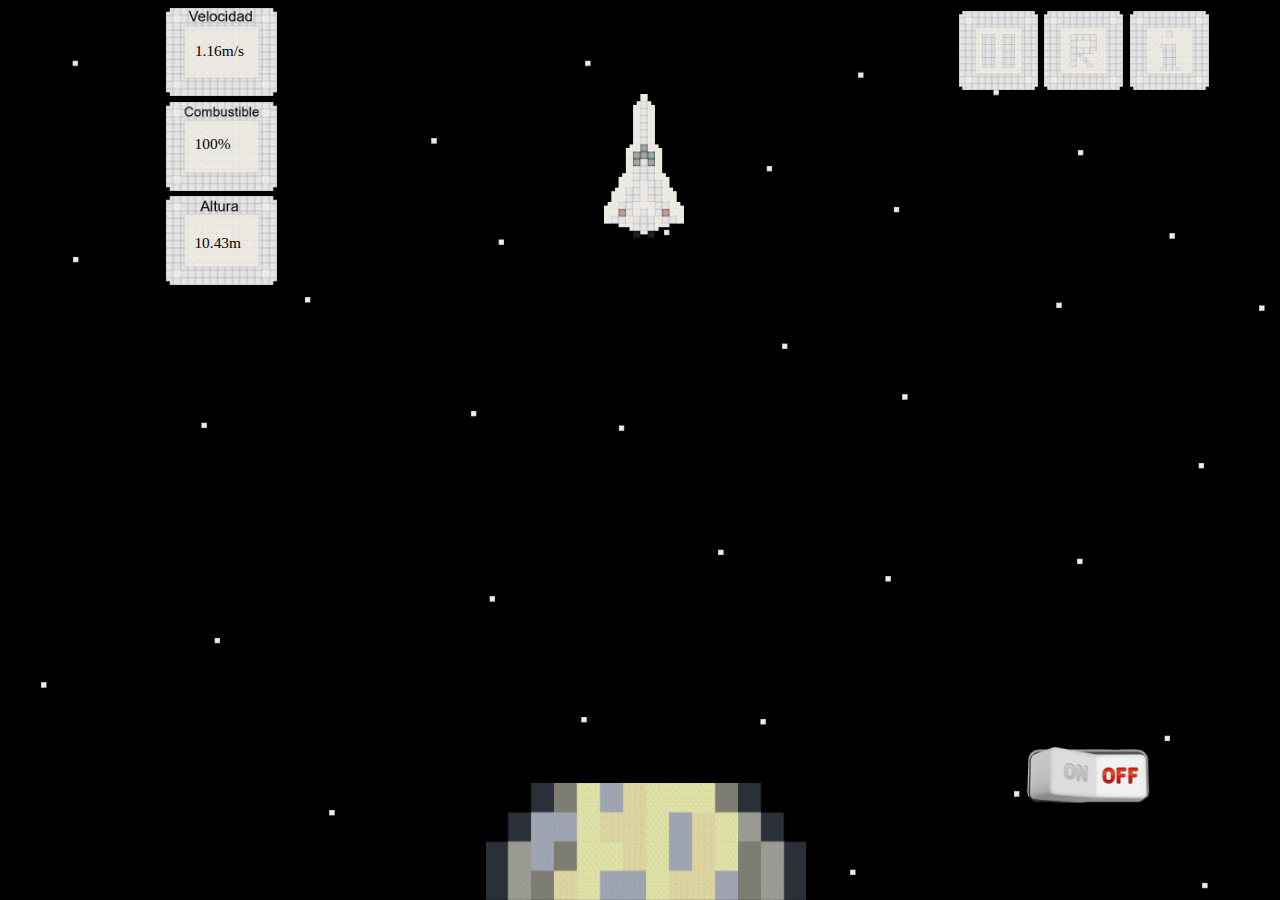
==== commit 1353eb36: "Update index.html" ====
--- a/index.html
+++ b/index.html
@@ -4,8 +4,8 @@
 			 <title>Lunar Lander</title>
 			 <meta name="description" content="">
 			 <meta name="viewport" content="width=device-width, initial-scale=1.0">
-			<link rel='stylesheet' media='screen and (min-width: 960px)' href='css/Lander.css'>
-			<link rel='stylesheet' media='screen and (max-width: 961px)' href='css/Lander2.css'>
+			<link rel='stylesheet' media='screen and (min-width: 961px)' href='css/d.css'>
+			<link rel='stylesheet' media='screen and (max-width: 960px)' href='css/m.css'>
 			 <script src="js/js.js"></script>
 		</head>
 		<body>
--- a/css/d.css
+++ b/css/d.css
@@ -0,0 +1 @@
+.a,.c{width:25%}#altura,#fuel,#velocidad{font-size:1.2vw;z-index:5;position:absolute}#altura,#fuel,#velocidad,#volver2{position:absolute}#altura,#dificil,#facil,#fuel,#normal,#velocidad{z-index:5}.a,.b{height:100%;float:left}#Fin,#Fin2{left:35%;width:30%}#normal,#volver{left:47%;top:40%}body,html{background-image:url(../img/Fondo.jpg)}#cpanel{position:relative;margin-bottom:10%;margin-left:50%}.Paneles{width:70%;height:100%;margin-bottom:1%}#nave,.b{width:50%;text-align:center}#velocidad{top:12%;left:18.3%}#altura{top:80%;left:18%}#fuel{top:45%;left:18.1%}#nave{position:fixed;top:10%;height:20%}#nave img,.c{height:100%}.c{display:inline-block}#about,#instrucciones,#volver{z-index:6;width:5%}#info,#pausa,#play,#reiniciar{float:left;height:25%;margin:1%;width:25%}#about,#dificil,#facil,#instrucciones,#normal,#volver{position:fixed;height:5%}#Fin,#Fin2,#about,#contenedor,#dificil,#facil,#instrucciones,#normal,#play,#volver{display:none}#Botones1{height:10%;width:100%;float:left}#about:hover,#dificil:hover,#facil:hover,#info:hover,#instrucciones:hover,#normal:hover,#pausa:hover,#play:hover,#reiniciar:hover,#volver2:hover,#volver:hover{transform:scale(1.3)}#Fin{position:fixed}#Fin2{top:16%;position:fixed}#facil{left:40%;top:40%}#dificil{left:55%;top:40%}#Menu1,#Menu2,#hidem,#play2,#reiniciar2,#showm{display:none}#Power{position:fixed;bottom:10%;left:80%;right:40%;max-width:10%}#Luna{height:13%;width:25%;position:fixed;bottom:0;left:38%;max-width:100%}#contenedor{position:fixed;width:30%;z-index:5;left:36%;margin-top:10%}#about{left:40%;top:26%}#instrucciones{left:55%;top:26%}#about2,#instrucciones2{position:relative;width:35%;height:20%;left:9%}#volver2{width:6%;height:6%;background-color:#d3d3d3;cursor:pointer;border-style:solid;border-color:#000;text-align:center;color:#000;font-size:2vw;left:48%;top:60%}
--- a/css/m.css
+++ b/css/m.css
@@ -0,0 +1 @@
+#nave,#velocidad{top:10%}.a,.b{float:left}#Menu1,#Menu2,#info,#reiniciar2{height:100%;margin:1%}#altura,#fuel,#velocidad{font-size:4.5vw;position:absolute;left:22%;z-index:5}#volver2,.c{display:inline-block;width:25%}body{background-image:url(../img/Fondo.jpg);background-position:center;background-size:cover}.a{width:25%;height:100%}#cpanel{margin-bottom:10%;position:relative}.Paneles{width:110%;height:100%;margin-bottom:1%}#nave,.b{width:50%;text-align:center}#altura{top:77.3%}#fuel{top:45%}.b{height:100%}#nave{position:fixed;height:20%}#nave img,.c{height:100%}#Fin,#Fin2{width:95%;left:2.5%;z-index:5;top:20%}#dificil,#facil,#normal{top:43%;z-index:7;width:27%;height:5%}#about2,#instrucciones2{position:relative;width:90%;height:20%;margin-top:-50%}#about,#instrucciones,#volver,#volver2{height:7%;position:fixed;z-index:6}#Fin,#Fin2,#Menu2,#about,#contenedor,#dificil,#facil,#info,#instrucciones,#normal,#reiniciar2,#volver{display:none}#Botones1{height:10%;width:100%}#Fin,#Fin2{position:fixed}#facil{position:fixed;left:8%}#Menu1:hover,#Menu2:hover,#about:hover,#dificil:hover,#facil:hover,#info:hover,#instrucciones:hover,#normal:hover,#reiniciar2:hover,#volver:hover{transform:scale(1.3)}#normal{position:fixed;left:37%}#dificil{position:fixed;left:67%}#hidem,#pausa,#play,#reiniciar,#showm{display:none}#info,#reiniciar2{float:left;width:100%}#Power{position:fixed;bottom:15%;left:78%;right:40%;max-width:20%}#Menu1{width:100%}#Menu2{width:100%}#Luna{height:10%;width:60%;position:fixed;bottom:0;right:18%}#contenedor{position:fixed;width:99%;z-index:5;right:.5%;top:20%}#volver{left:40%;top:37%;width:30%}#about{left:14%;top:25%;width:30%}#instrucciones{left:53%;top:25%;width:30%}#instrucciones2{left:9%;z-index:6}#about2{left:5%;z-index:6}#volver2{background-color:#d3d3d3;cursor:pointer;border-style:solid;border-color:#000;text-align:center;color:#000;font-size:8vw;bottom:40%;left:35%}#volver2:hover{transform:scale(1.2)}
